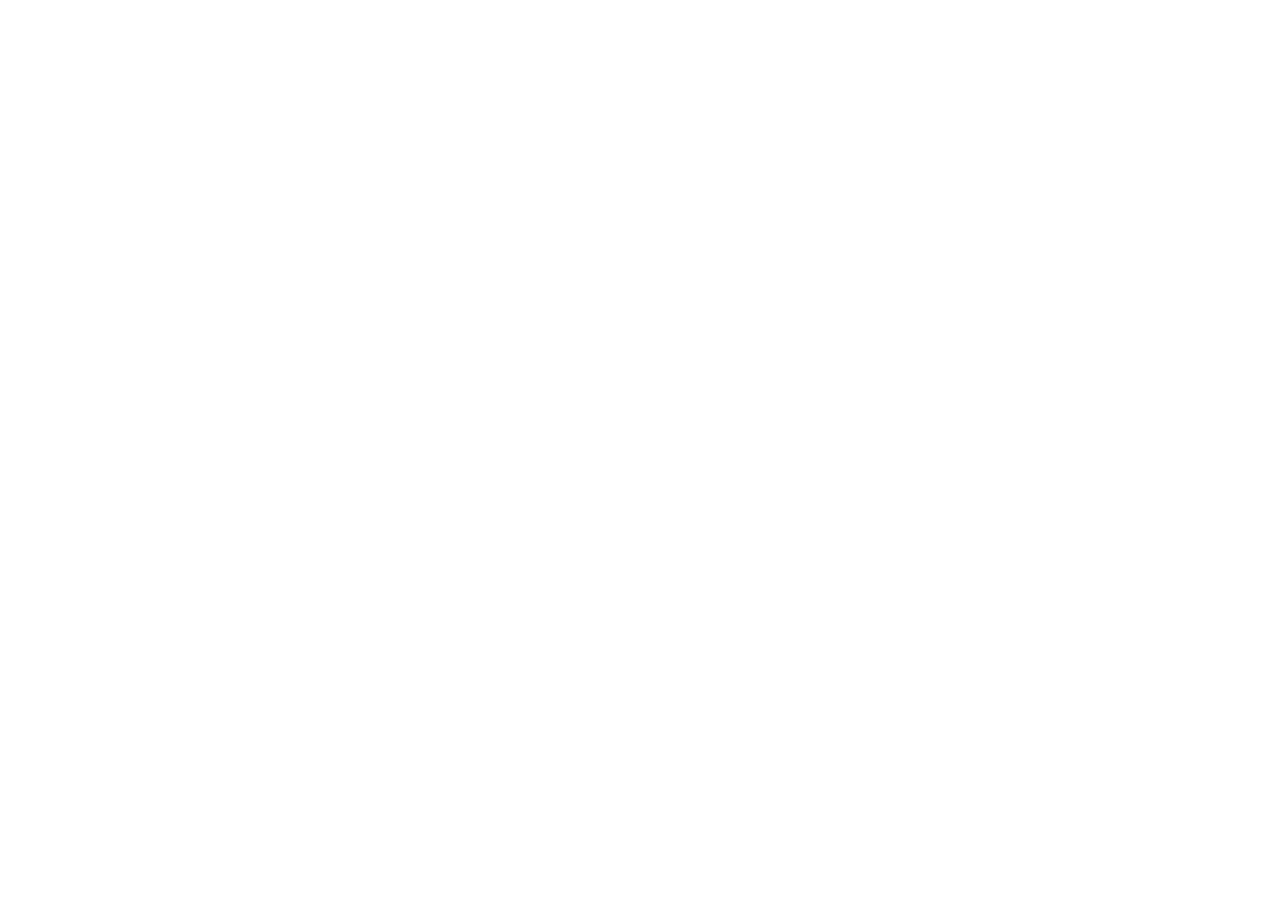
==== portfolio.html @ 50f0cc95 "initial portfolio project" ====
<!DOCTYPE html>
<html lang="en">
<head>
    <meta charset="UTF-8">
    <meta name="viewport" content="width=device-width, initial-scale=1.0">
    <title>My portfolio</title>
    <link rel="stylesheet" href="portfolio.css">
</head>
<body>
    
</body>
</html>
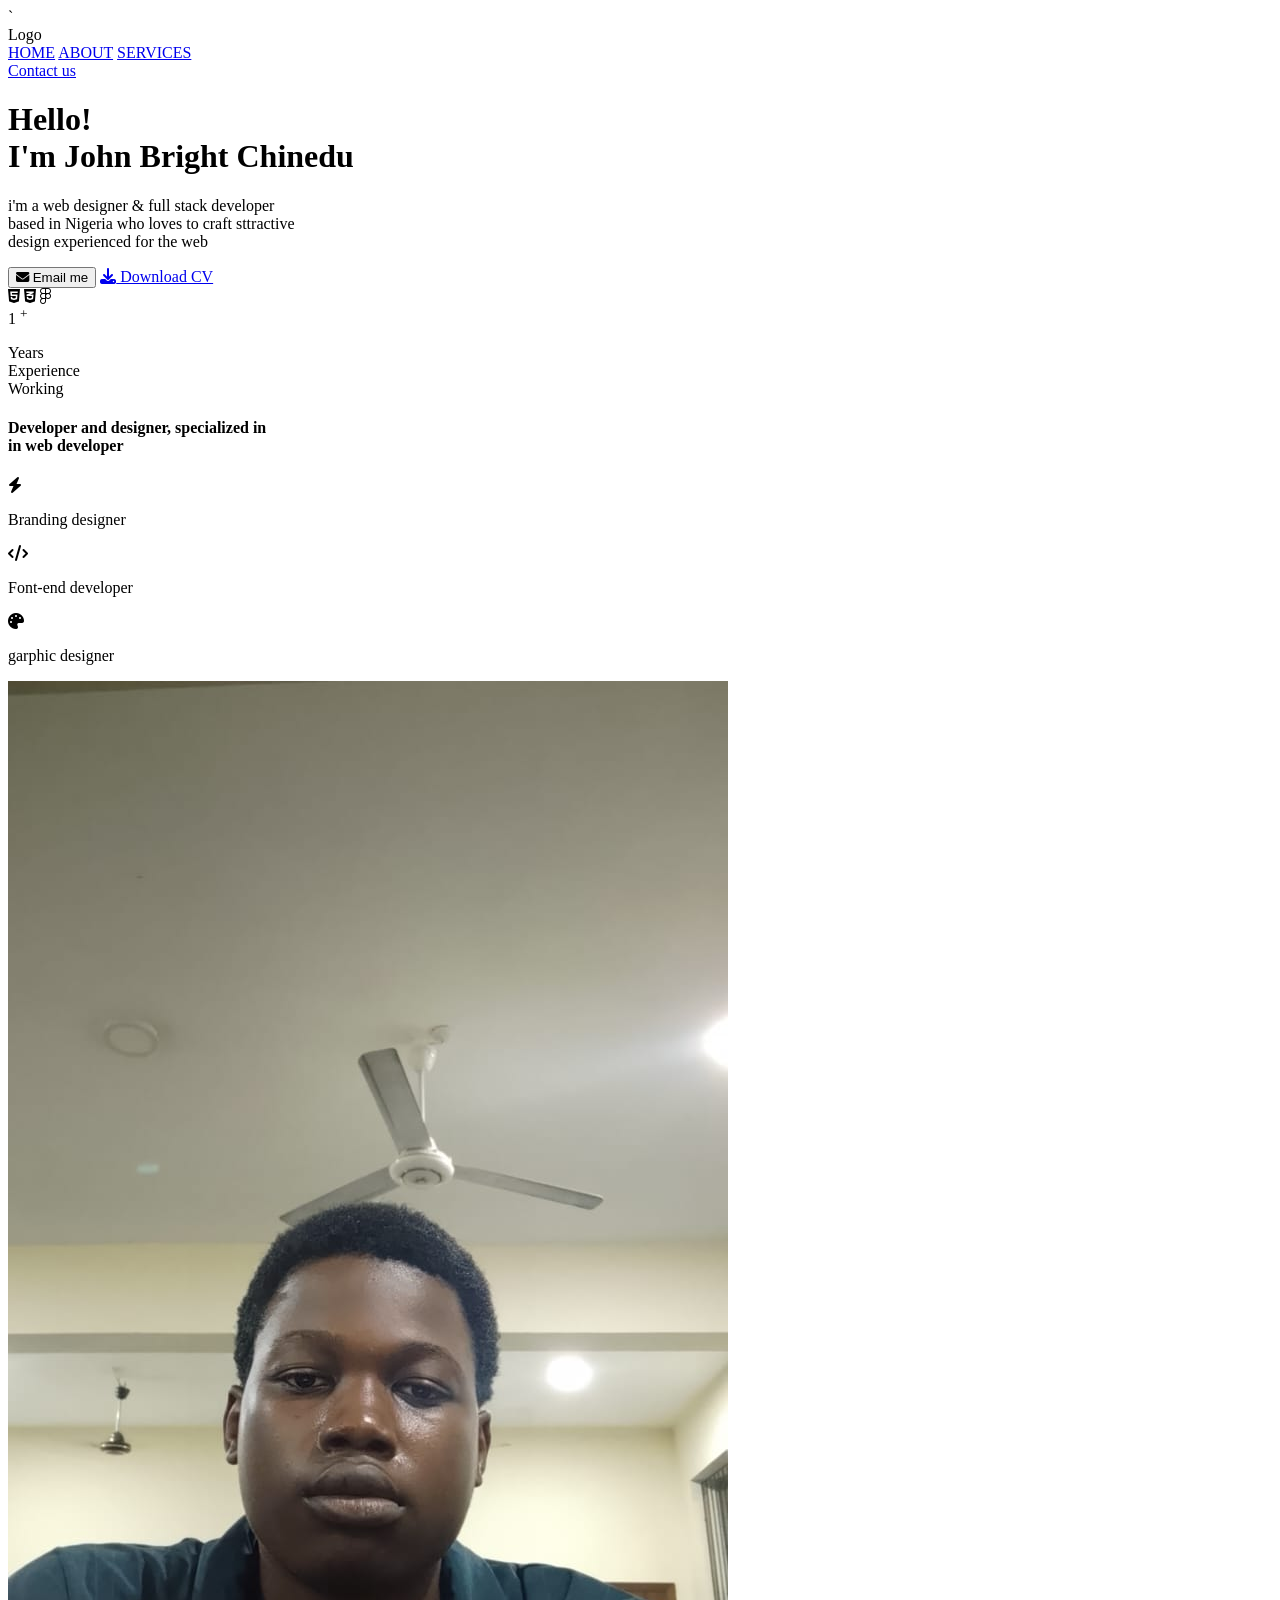
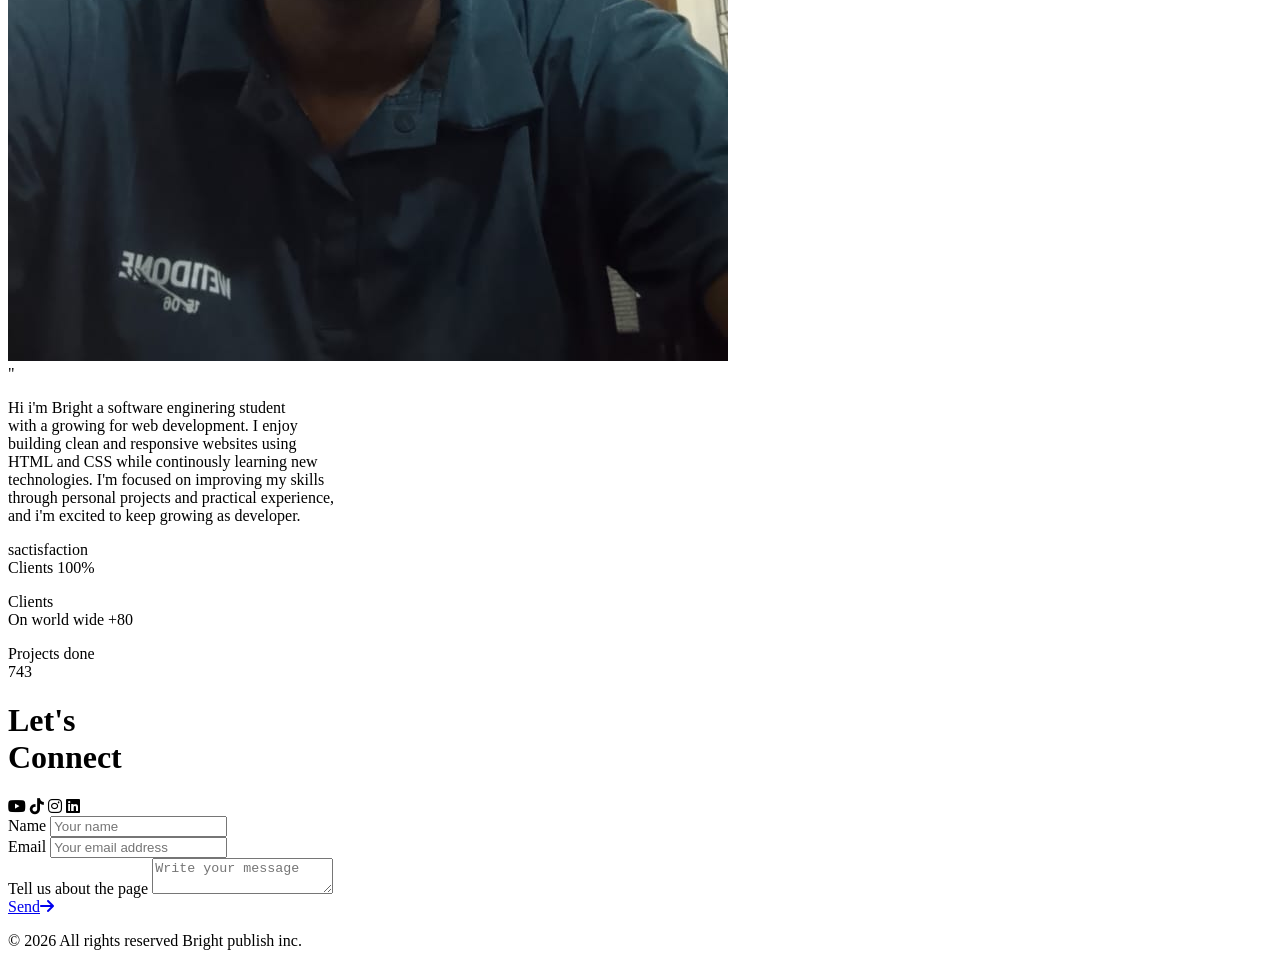
==== commit 15e29015: "i've completed the portfolio.html" ====
--- a/portfolio.html
+++ b/portfolio.html
@@ -4,9 +4,175 @@
     <meta charset="UTF-8">
     <meta name="viewport" content="width=device-width, initial-scale=1.0">
     <title>My portfolio</title>
-    <link rel="stylesheet" href="portfolio.css">
+    <link rel="stylesheet" href="portfolio.css">`   
+    <link rel="stylesheet" href="https://cdnjs.cloudflare.com/ajax/libs/font-awesome/6.7.2/css/all.min.css">
 </head>
 <body>
-    
+
+    <!-- Header -->
+
+    <header>
+        <div class="top">
+            <div class="logo">Logo</div>
+
+            <nav>
+                <a href="#">HOME</a>
+                <a href="#">ABOUT</a>
+                <a href="#">SERVICES</a>
+            </nav>
+
+            <div class="contact-us"><a href="#">Contact us</a></div>
+        </div>
+
+        <div class="intro">
+            <h1>Hello!<br>I'm John Bright Chinedu</h1>
+            <p>
+                i'm a web designer & full stack developer<br> based in Nigeria
+                who loves to craft sttractive <br>design experienced for the web 
+            </p>
+            <div class="contact">
+                <button type="submit">
+                    <i class="fa-solid fa-envelope"></i>
+                    Email me
+                </button>
+                <a href="#">
+                    <i class="fa-solid fa-download"></i>
+                    Download CV
+                </a>
+            </div>
+        </div>
+    </header>
+
+    <!-- First section -->
+
+    <section class="first-section">
+        <div class="skills">
+            <i class="fa-brands fa-html5"></i>
+            <i class="fa-brands fa-css3-alt"></i>
+            <i class="fa-brands fa-figma"></i>
+        </div>
+    </section>
+
+    <!-- Second section -->
+
+    <section class="second-section">
+        <div class="experiences">
+            <div class="experience">
+                <span class="number">1</span>
+                <sup class="plus">+</sup>
+                <p>
+                    Years<br>
+                    Experience<br>
+                    Working
+                </p>
+            </div>
+
+            <div class="experience">
+                <h4>
+                    Developer and designer, specialized in<br>
+                    in web developer
+                </h4>
+                <div class="cards">
+                    <div class="card">
+                        <i class="fa-solid fa-bolt"></i>
+                        <p>Branding designer</p>
+                    </div>
+
+                    <div class="card">
+                        <i class="fa-solid fa-code"></i>
+                        <p>Font-end developer</p>
+                    </div>
+
+                    <div class="card">
+                        <i class="fa-solid fa-palette"></i>
+                        <p>garphic designer</p>
+                    </div>
+                </div>
+            </div>
+        </div>
+    </section>
+
+    <!-- Third section -->
+
+    <section>
+        <div class="abouts">
+            <div class="about">
+                <img src="/images/WhatsApp Image 2026-08-27 at 3.50.21 AM.jpeg">
+            </div>
+
+            <div class="about">
+                <span class="apostrophe">"</span>
+                <p>
+                    Hi i'm Bright a software enginering student<br> 
+                    with a growing for web development. I enjoy<br>
+                    building clean and responsive websites using<br> 
+                    HTML and CSS while continously learning new<br>
+                    technologies. I'm focused on improving my skills<br> 
+                    through personal projects and practical experience,<br>
+                    and i'm excited to keep growing as  developer.<br>
+                </p>
+            </div>
+
+            <div class="about">
+
+                <p>
+                    sactisfaction<br>
+                    Clients
+                    <span class="number">100%</span>
+                </p>
+
+                <p>
+                    Clients<br>
+                    On world wide
+                    <span class="number">+80</span>
+                <p>
+
+                <p>
+                    Projects done<br>
+                    <span class="number">743</span>
+                </p>
+
+            </div>
+        </div>
+    </section>
+
+    <!-- Fourth section -->
+
+    <footer>
+
+        <div class="connect">
+            <div class="lets-connect">
+                <h1>
+                    Let's<br>
+                    Connect
+                </h1>
+                <i class="fa-brands fa-youtube"></i>
+                <i class="fa-brands fa-tiktok"></i>
+                <i class="fa-brands fa-instagram"></i>
+                <i class="fa-brands fa-linkedin"></i>
+            </div>
+
+            <div class="for-clients">
+                <div class="client">
+                    <label for="name">Name</label>
+                    <input type="name" id="name" placeholder="Your name" required>
+                </div>
+
+                <div class="client">
+                    <label for="email">Email</label>
+                    <input type="email" id="email" placeholder="Your email address" required>
+                </div>
+                
+                <div class="client">
+                    <label for="message">Tell us about the page</label>
+                    <textarea id="message" placeholder="Write your message"></textarea>
+                </div>
+
+                <a href="#">Send<i class="fa-solid fa-arrow-right"></i></a>
+                
+            </div>
+        </div>
+        <p>&copy; 2026 All rights reserved Bright publish inc.</p>
+    </footer>
 </body>
 </html>
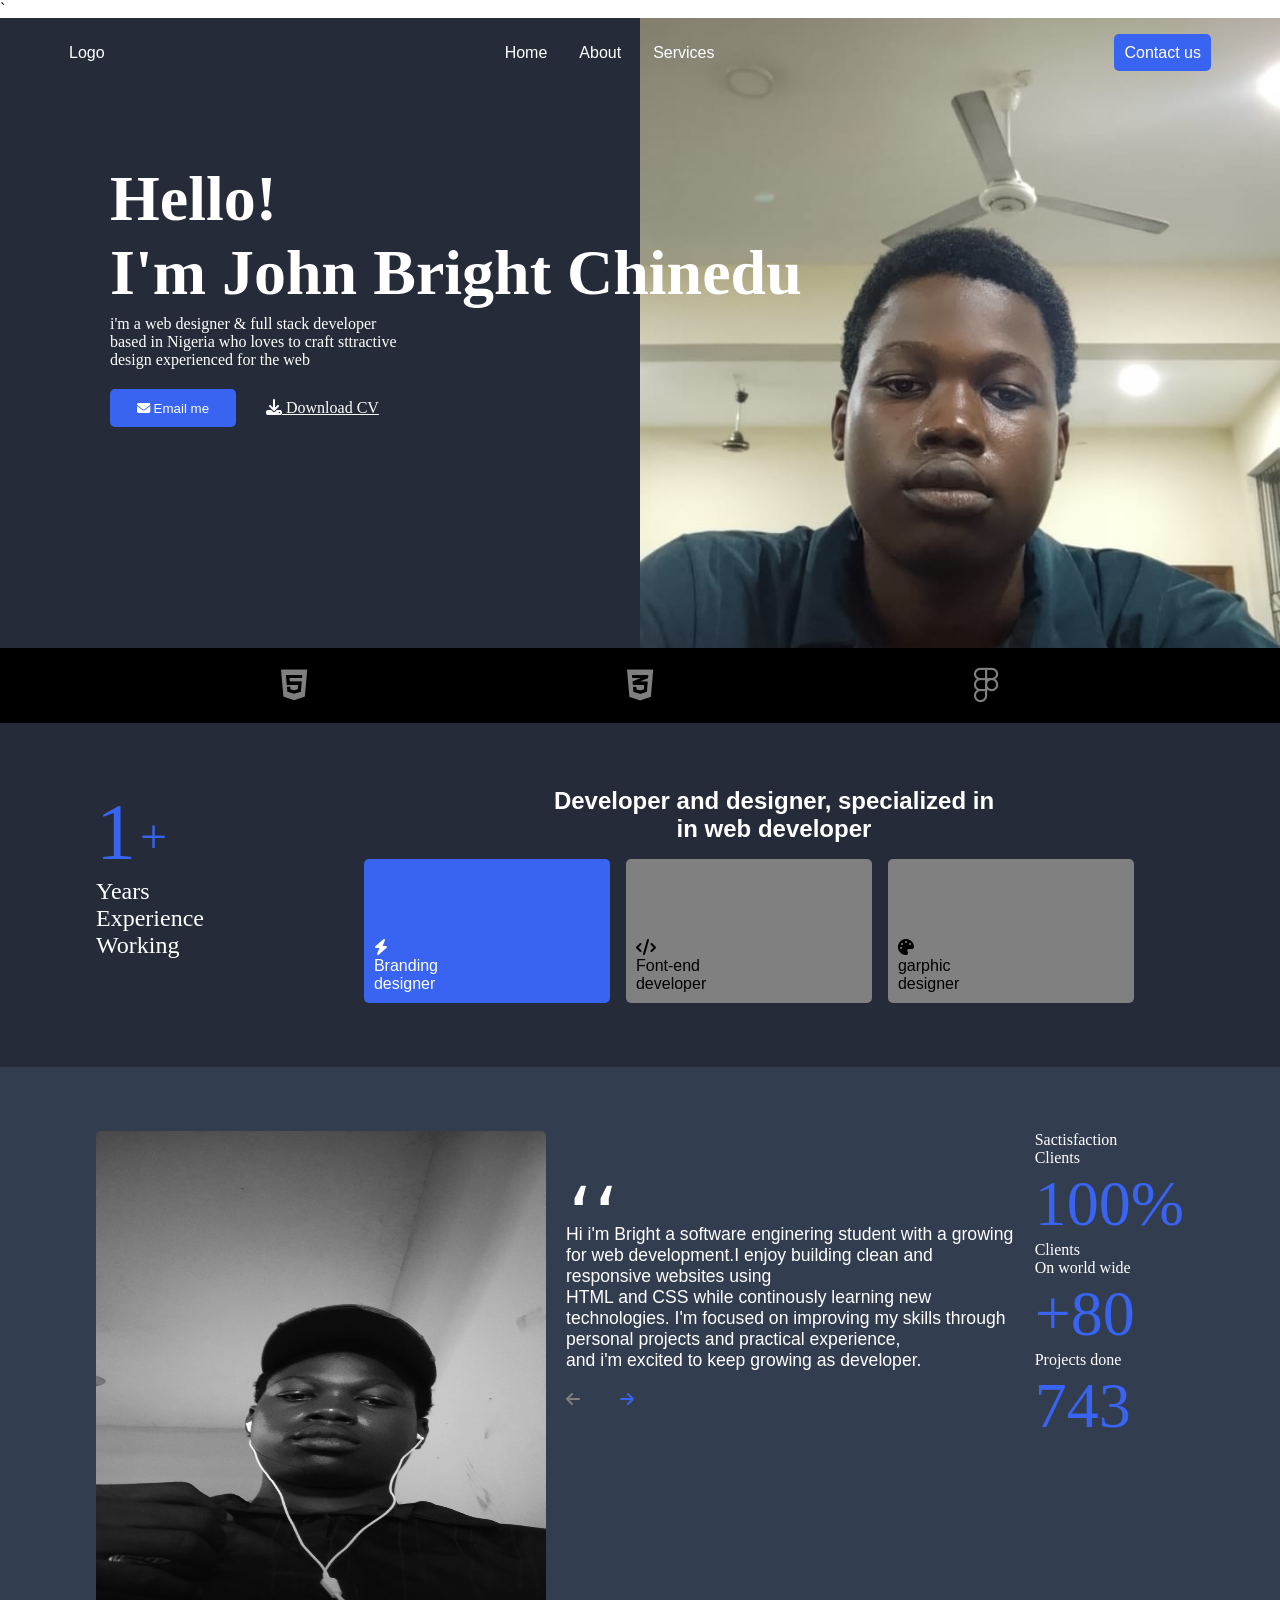
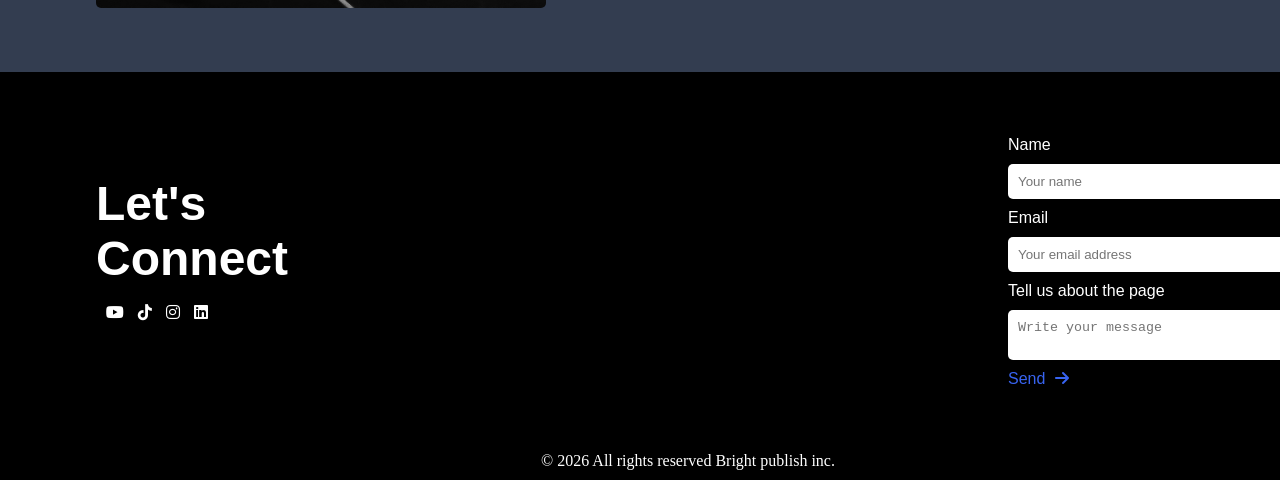
==== commit 3636fd7e: "completed the portfolio website" ====
--- a/portfolio.html
+++ b/portfolio.html
@@ -16,9 +16,11 @@
             <div class="logo">Logo</div>
 
             <nav>
-                <a href="#">HOME</a>
-                <a href="#">ABOUT</a>
-                <a href="#">SERVICES</a>
+                <ul>
+                    <li><a href="#">Home</a></li>
+                    <li><a href="#">About</a></li>
+                    <li><a href="#">Services</a></li>
+                </ul>
             </nav>
 
             <div class="contact-us"><a href="#">Contact us</a></div>
@@ -41,6 +43,7 @@
                 </a>
             </div>
         </div>
+
     </header>
 
     <!-- First section -->
@@ -67,25 +70,25 @@
                 </p>
             </div>
 
-            <div class="experience">
+            <div class="experience-1">
                 <h4>
                     Developer and designer, specialized in<br>
                     in web developer
                 </h4>
                 <div class="cards">
-                    <div class="card">
+                    <div class="card-1">
                         <i class="fa-solid fa-bolt"></i>
-                        <p>Branding designer</p>
+                        <p>Branding <br>designer</p>
                     </div>
 
-                    <div class="card">
+                    <div class="card-2">
                         <i class="fa-solid fa-code"></i>
-                        <p>Font-end developer</p>
+                        <p>Font-end <br>developer</p>
                     </div>
 
-                    <div class="card">
+                    <div class="card-2">
                         <i class="fa-solid fa-palette"></i>
-                        <p>garphic designer</p>
+                        <p>garphic <br>designer</p>
                     </div>
                 </div>
             </div>
@@ -97,39 +100,40 @@
     <section>
         <div class="abouts">
             <div class="about">
-                <img src="/images/WhatsApp Image 2026-08-27 at 3.50.21 AM.jpeg">
+                <img src="/images/profile-2.jpeg">
             </div>
 
-            <div class="about">
-                <span class="apostrophe">"</span>
+            <div class="about-1">
+                <span class="apostrophe">،،</span>
                 <p>
-                    Hi i'm Bright a software enginering student<br> 
-                    with a growing for web development. I enjoy<br>
-                    building clean and responsive websites using<br> 
-                    HTML and CSS while continously learning new<br>
-                    technologies. I'm focused on improving my skills<br> 
+                    Hi i'm Bright a software enginering student
+                    with a growing for web development.I enjoy
+                    building clean and responsive websites using<br>
+                    HTML and CSS while continously learning new
+                    technologies. I'm focused on improving my skills 
                     through personal projects and practical experience,<br>
-                    and i'm excited to keep growing as  developer.<br>
+                    and i'm excited to keep growing as  developer.
                 </p>
+                <i class="fa-solid fa-arrow-left"></i><i class="fa-solid fa-arrow-right"></i>
             </div>
 
             <div class="about">
 
                 <p>
-                    sactisfaction<br>
-                    Clients
-                    <span class="number">100%</span>
+                    Sactisfaction<br>
+                    Clients<br>
+                    <span class="numbers">100%</span>
                 </p>
 
                 <p>
                     Clients<br>
-                    On world wide
-                    <span class="number">+80</span>
+                    On world wide<br>
+                    <span class="numbers">+80</span>
                 <p>
 
                 <p>
                     Projects done<br>
-                    <span class="number">743</span>
+                    <span class="numbers">743</span>
                 </p>
 
             </div>
@@ -145,7 +149,7 @@
                 <h1>
                     Let's<br>
                     Connect
-                </h1>
+                </h1><br>
                 <i class="fa-brands fa-youtube"></i>
                 <i class="fa-brands fa-tiktok"></i>
                 <i class="fa-brands fa-instagram"></i>
@@ -169,10 +173,10 @@
                 </div>
 
                 <a href="#">Send<i class="fa-solid fa-arrow-right"></i></a>
-                
+
             </div>
         </div>
-        <p>&copy; 2026 All rights reserved Bright publish inc.</p>
+        <p class="footer-p">&copy; 2026 All rights reserved Bright publish inc.</p>
     </footer>
 </body>
 </html>
--- a/portfolio.css
+++ b/portfolio.css
@@ -0,0 +1,314 @@
+* {
+    margin: 0;
+    padding: 0;
+    box-sizing: border-box;
+}
+
+/* header */
+
+header {
+    min-height: 70vh;
+    padding: 10px;
+    background: #252b38;
+    position: relative;
+}
+header::after {
+    content: "";
+    position: absolute;
+    top: 0;
+    right: 0;
+    width: 50%;
+    height: 100%;
+    background-image: url(/images/profile-1.jpeg);
+    background-size: cover;
+    background-position: center;
+    background-repeat: no-repeat;
+}
+.logo {
+    color: white;
+    font-family: 'Franklin Gothic Medium', 'Arial Narrow', Arial, sans-serif;
+}
+.top {
+    align-items: center;
+    justify-content: center;
+    text-align: center;
+    display: flex;
+    gap: 25rem;
+    padding-top: 1rem;
+}
+.top,
+.intro {
+    position: relative;
+    z-index: 1;
+}
+ul {
+    display: flex;
+    list-style-type: none;
+    gap: 2rem;
+}
+ul a {
+    text-decoration: none;
+    color: white;
+    font-family: 'Franklin Gothic Medium', 'Arial Narrow', Arial, sans-serif;
+}
+.contact-us a {
+    text-decoration: none;
+    background-color: rgb(56, 100, 241);
+    color: white;
+    padding: 10px;
+    border-radius: 5px;
+    font-family: 'Franklin Gothic Medium', 'Arial Narrow', Arial, sans-serif;
+}
+.intro {
+    margin: 100px;
+    width: 100%;
+}
+.intro h1 {
+    color: white;
+    font-size: 4rem;
+}
+.intro p {
+    color: white;
+    padding-top: 5px;
+    padding-bottom: 20px;
+}
+.contact {
+    display: flex;
+    gap: 20px;
+}
+button {
+    background-color: rgb(56, 100, 241);
+    padding: 10px;
+    border: none;
+    color: white;
+    width: 10%;
+    border-radius: 5px;
+    cursor: pointer;
+}
+.contact a {
+    padding: 10px;
+    color: white;
+}
+
+/* First section */
+
+.first-section {
+    display: flex;
+    justify-content: center;
+    align-items: center;
+    background-color: black;
+    padding: 20px;
+}
+.skills {
+    display: flex;
+    gap: 20rem;
+    justify-content: center;
+    align-items: center;
+}
+.skills i {
+    color: grey;
+    font-size: 35px;
+}
+
+/* second-section */
+
+.experiences {
+    display: flex;
+    padding: 6rem;
+    background: #252b38;
+    gap: 10rem;
+    padding-top: 4rem;
+    padding-bottom: 4rem;
+}
+.number {
+    color: rgb(56, 100, 241);
+    font-size: 5rem;
+}
+.plus {
+    color: rgb(56, 100, 241);
+    font-size: 3rem;
+}
+.experience p {
+    color: white;
+    font-size: 1.5rem;
+}
+.experience-1 {
+    padding-left: rem;
+    width: 100%;
+}
+.experience-1 h4 {
+    text-align: center;
+    color: white;
+    font-family: 'Franklin Gothic Medium', 'Arial Narrow', Arial, sans-serif;
+    padding-bottom: 1rem;
+    font-size: 1.5rem;
+}
+.cards {
+    display: flex;
+    gap: 1rem;
+}
+.card-1 {
+    width: 30%;
+    height: 150%;
+    background-color: rgb(56, 100, 241);
+    padding: 0 10px;
+    border-radius: 5px;
+}
+.card-1 i {
+    padding-top: 80px;
+    color: white;
+}
+.card i {
+    padding-top: 0px;
+    color: white;
+}
+.card-1 p {
+    padding-bottom: 10px;
+    color: white;
+    font-family: 'Franklin Gothic Medium', 'Arial Narrow', Arial, sans-serif;
+}
+.card-2 {
+    width: 30%;
+    height: 150%;
+    background-color: grey;
+    padding: 0 10px;
+    border-radius: 5px;
+}
+.card-2 i {
+    padding-top: 80px;
+    color: black;
+}
+.card i {
+    padding-top: 80px;
+    color: black;
+}
+.card-2 p {
+    padding-bottom: 10px;
+    color: black;
+    font-family: 'Franklin Gothic Medium', 'Arial Narrow', Arial, sans-serif;
+}
+
+/* Third section */
+
+.abouts {
+    padding: 6rem;
+    background-color: #333d50;
+    display: flex;
+    padding-bottom: 4rem;
+    padding-top: 4rem;
+}
+.about {
+    display: flex;
+}
+.about img {
+    width: 50vh;
+    height: 53vh;
+    background-size: cover;
+    background-position: center;
+    background-repeat: no-repeat;
+    border-radius: 5px;
+}
+.apostrophe {
+    font-size: 5rem;
+    padding-bottom: 0px;
+    padding-left: 20px;
+    color: white;
+    padding-top: 0px;
+}
+.about-1 p {
+    color: white;
+    font-family: 'Franklin Gothic Medium', 'Arial Narrow', Arial, sans-serif;
+    padding: 0px 20px;
+    padding-top: 0px;
+    justify-content: center;
+    font-size: 1.1rem;
+}
+.about-1 i {
+    padding: 20px; 
+}
+.fa-arrow-left {
+    color: grey;
+    cursor: pointer;
+}
+.fa-arrow-right {
+    color: rgb(56, 100, 241);
+    cursor: pointer;
+}
+.about {
+    display: flex;
+    flex-direction: column;
+}
+.about p {
+    color: white;
+    font-size: 1rem;
+}
+.numbers {
+    font-size: 4rem;
+    color: rgb(56, 100, 241);
+}
+
+/* Footer section */
+
+footer {
+    padding-top: 4rem;
+    padding-left: 6rem;
+    background-color:black;
+}
+.connect {
+    display: flex;
+    gap: 10rem;
+}
+.lets-connect h1 {
+    font-family: 'Franklin Gothic Medium', 'Arial Narrow', Arial, sans-serif;
+    font-size: 3rem;
+    color: white;
+    padding-top: 2.5rem;
+}
+.lets-connect i {
+    color: white;
+    padding-left: 10px;
+}
+.footer-p {
+    justify-content: center;
+    padding-bottom: 10px;
+    text-align: center;
+    padding-top: 4rem;
+    color: white;
+}
+.for-clients {
+    justify-content: end;
+    display: flex;
+    flex-direction: column;
+    padding-left: 35rem;
+}
+.client label {
+    color: white;
+    font-family: Arial, Helvetica, sans-serif;
+}
+.client {
+    display: flex;
+    flex-direction: column;
+    gap: 10px;
+    padding-bottom: 10px;
+}
+.client input {
+    padding: 10px;
+    width: 50vh;
+    border: none;
+    border-radius: 5px;
+}
+.client textarea {
+    padding: 10px;
+    width: 50vh;
+    border: none;
+    border-radius: 5px;
+}
+.for-clients a {
+    color: rgb(56, 100, 241);
+    text-decoration: none;
+    font-family: 'Franklin Gothic Medium', 'Arial Narrow', Arial, sans-serif;
+}
+.for-clients i {
+    padding-left: 10px;
+    align-items: center;
+}
